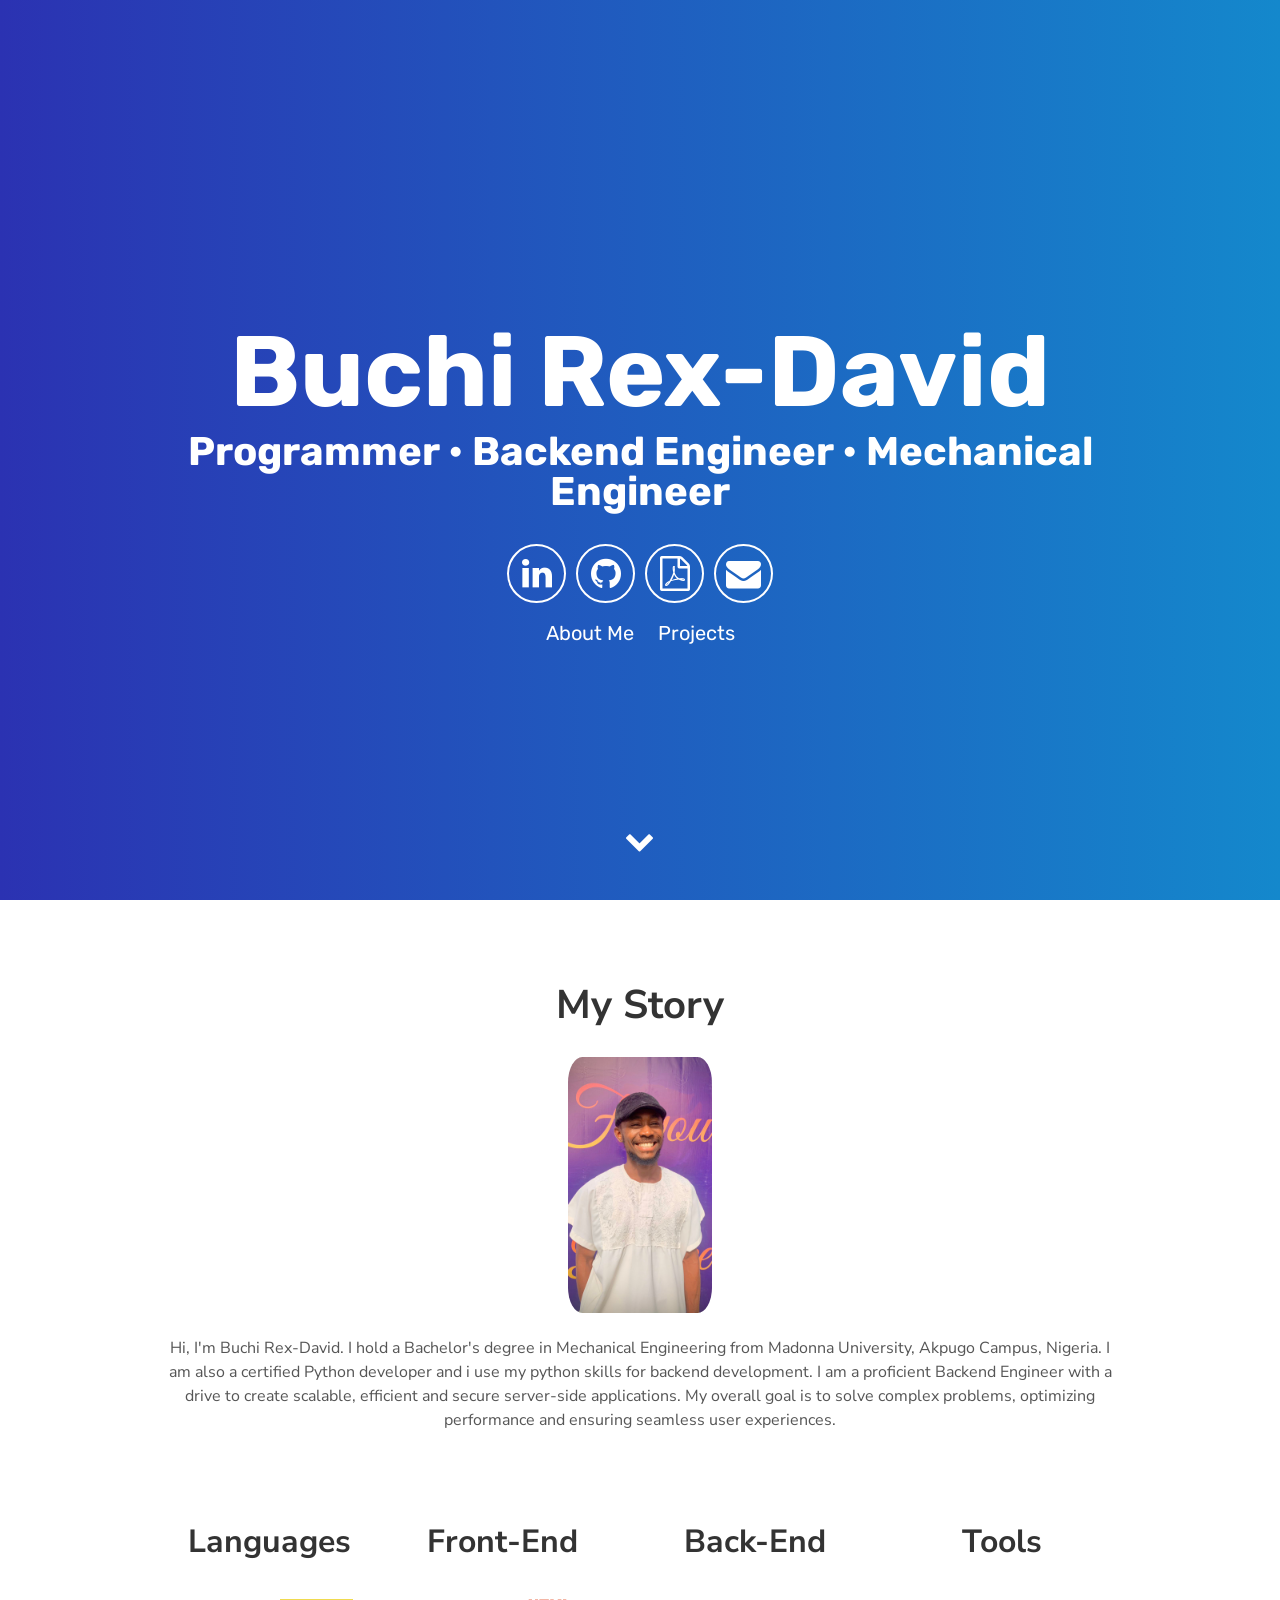
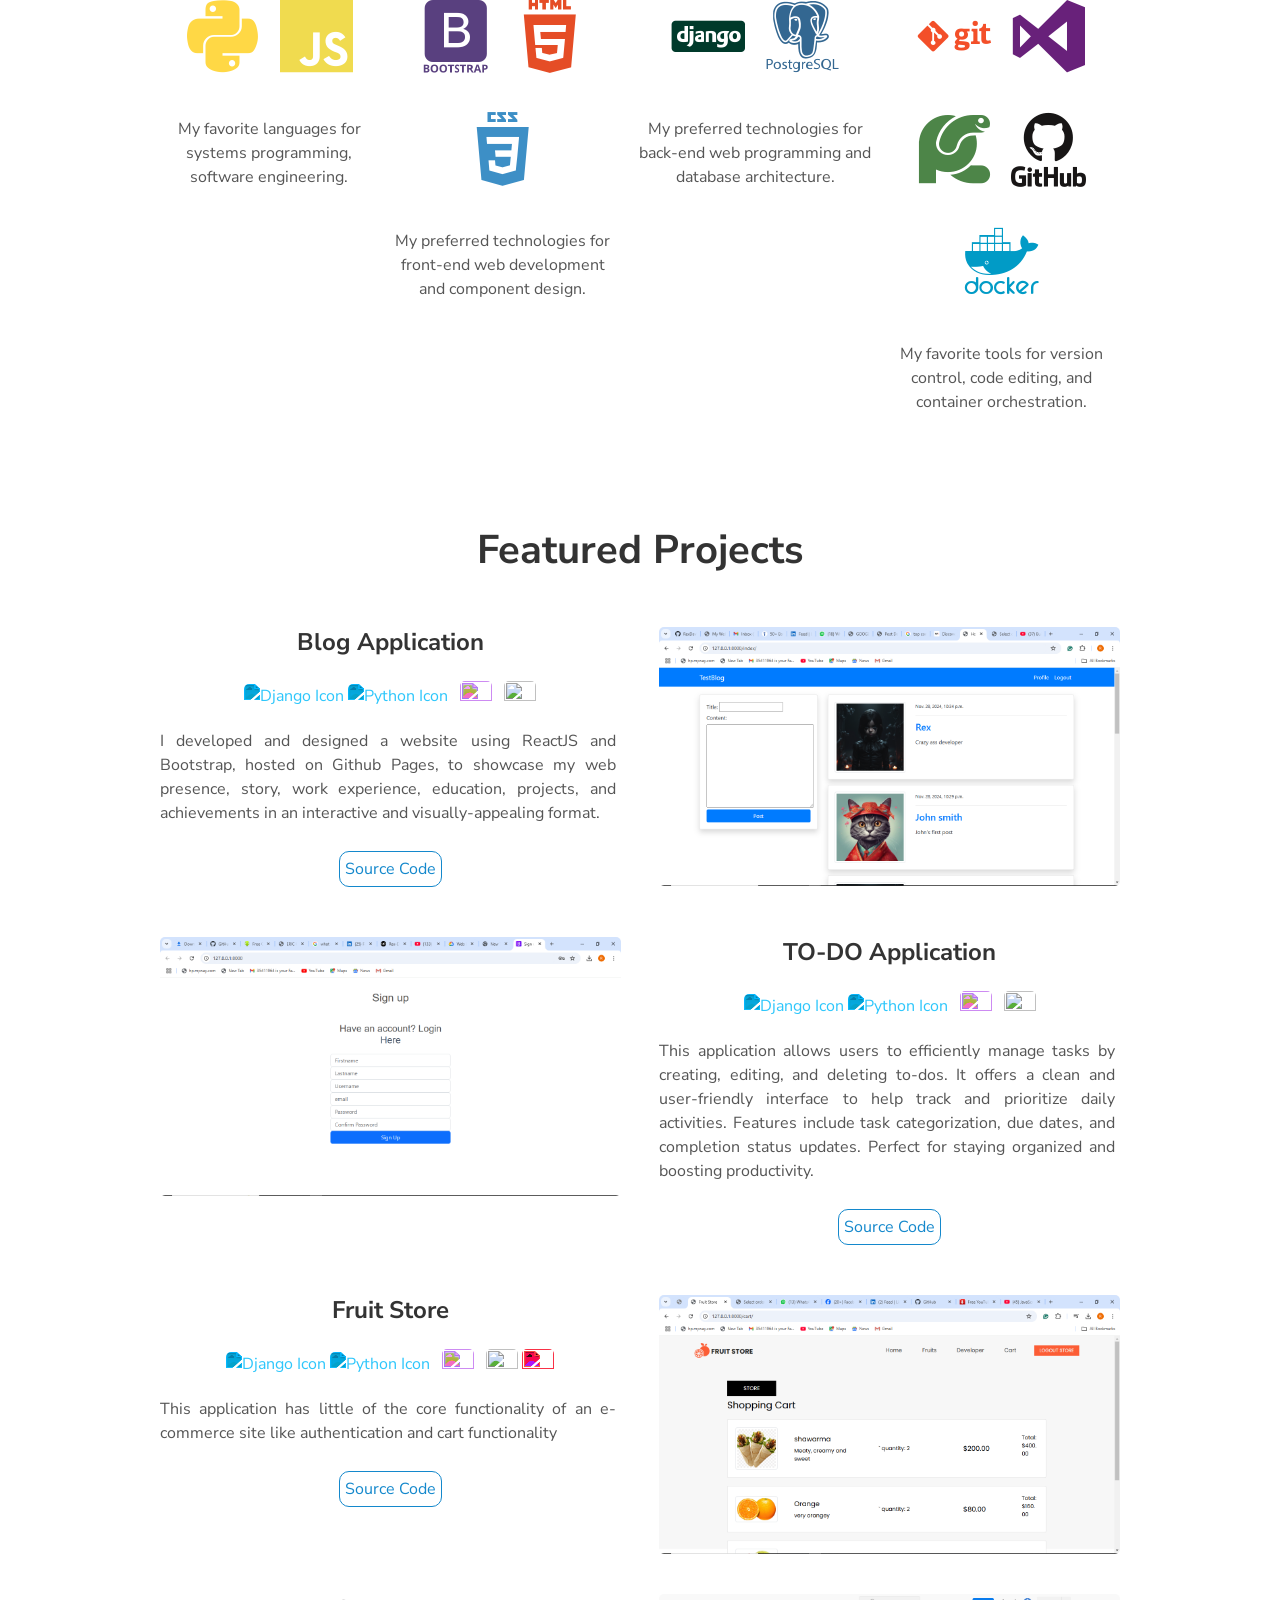
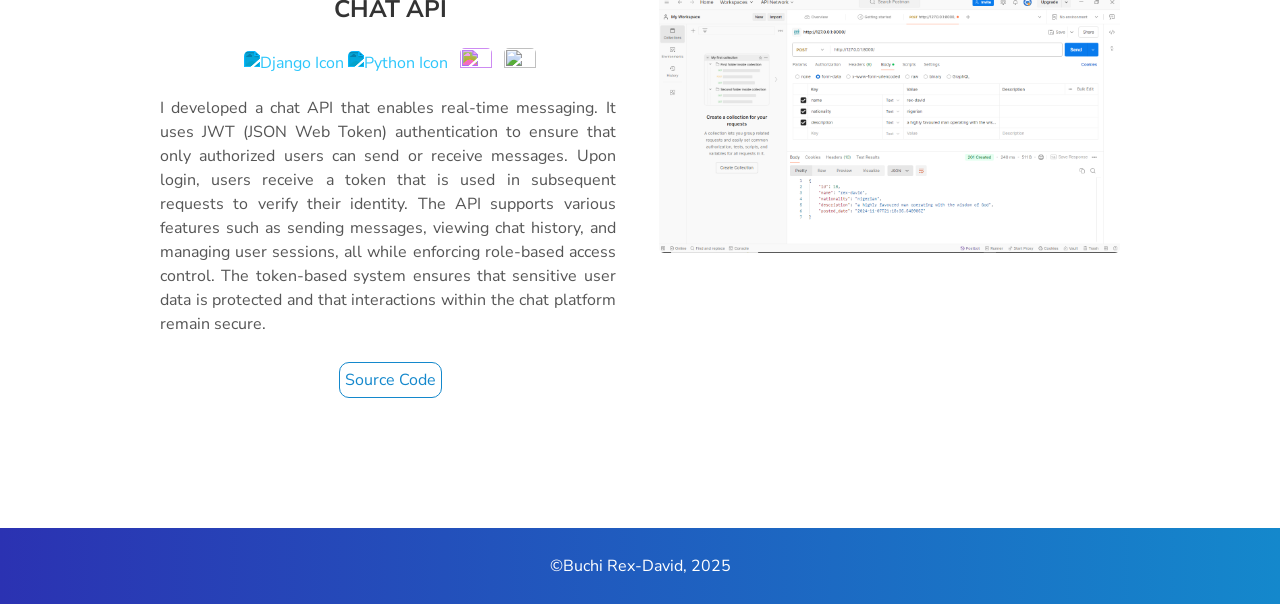
==== index.html @ 1a684159 "initial commit" ====
<!DOCTYPE html>
<html lang="en">
  <head>
    <!-- Metadata of the Webpage -->
    <!-- Character-set Metadata -->
    <meta charset="utf-8" />
    <meta http-equiv="X-UA-Compatible" content="IE=edge" />
    <!-- Viewport Metadata -->
    <meta name="viewport" content="width=device-width, initial-scale=1" />
    <!-- Description Metadata-->
    <meta name="description" content="Portfolio Website" />
    <!-- Author Metadata -->
    <meta name="author" content="Aditya Vikram Singh" />
    <!-- Keyword Metadata -->
    <meta
      name="keywords"
      content="Buchi, Rex-David, Buchi Rex-David, Rex Madonna, Buchi Rex-David Madonna"
    />
    <!-- Webpage Logo -->
    <link rel="stylesheet" href="https://cdnjs.cloudflare.com/ajax/libs/font-awesome/6.0.0-beta3/css/all.min.css">

    <!-- Webpage Title -->
    <title>Rex-David</title>

    <!-- Import CSS: Main Stylesheet -->
    <link rel="stylesheet" href="./assets/css/main.css" />
  </head>

  <body>
    <div id="particles-js">
      <div class="header">
        <h1>
          <span class="site-title">Buchi Rex-David</span>
          <span class="site-description">Programmer • Backend Engineer • Mechanical Engineer</span>
        </h1>
        <div class="header-icons">
          <a aria-label="My LinkedIn Profile" target="_blank" href="https://www.linkedin.com/in/rex-david-buchi-54493a241/">
            <i class="icon fa fa-linkedin" aria-hidden="true"></i>
          </a>
          <a aria-label="My Github Profile" target="_blank" href="https://github.com/RexDavid06">
            <i class="icon fa fa-github" aria-hidden="true"></i>
          </a>
          <a aria-label="My Résumé" target="_blank" href="./assets/resume/myResume.pdf">
            <i class="icon fa fa fa-file-pdf-o" aria-hidden="true"></i>
          </a>
          <a aria-label="Send Email" href="mailto:rhexmilia06@gmail.com" target="_blank"><i class="icon fa fa-envelope"></i
          ></a>
        </div>
        <div class="header-links">
          <a class="link" href="#about" data-scroll>About Me</a>
          <a class="link" href="#projects" data-scroll>Projects</a>
        </div>
      </div>
      <a class="down" href="#about" data-scroll><i class="icon fa fa-chevron-down" aria-hidden="true"></i></a>
    </div>

    <!-- About Section -->
    <section id="about">
      <!-- User Introduction-->
      <div class="user-details">
        <h1>My Story</h1>
        <picture>
          <img
            src="./assets/img/jpg/me.jpeg"
            alt="Professional Me"
            width="15%"
            style="border-radius: 10%"
          />
        </picture>
        <p>
          Hi, I'm  Buchi Rex-David. I hold a Bachelor's degree in Mechanical Engineering from Madonna University, Akpugo Campus, Nigeria.
            I am also a certified Python developer and i use my python skills for backend development.
            I am a proficient Backend Engineer with a drive to create scalable, efficient and secure server-side applications.
            My overall goal is to solve complex problems, optimizing performance and ensuring seamless user experiences.
        </p>
      </div>

      <!-- User Specifics -->
      <div class="user">
        <!-- Technology Stack #1: Languages -->
        <div class="tech">
          <h2>Languages</h2>
          <i class="devicon-python-plain colored"></i>
          <i class="devicon-javascript-plain colored"></i>
          <p>My favorite languages for systems programming, software engineering.</p>
        </div>

        <!-- Technology Stack #2: Front-End -->
        <div class="tech">
          <h2>Front-End</h2>
          <i class="devicon-bootstrap-plain-wordmark colored"></i>
          <i class="devicon-html5-plain-wordmark colored"></i>
          <i class="devicon-css3-plain-wordmark colored"></i>
          <p>My preferred technologies for front-end web development and component design.</p>
        </div>

        <!-- Technology Stack #3: Back-End -->
        <div class="tech">
          <h2>Back-End</h2>
          <i class="devicon-django-plain colored"></i>
          <i class="devicon-postgresql-plain-wordmark colored"></i>
          <p>My preferred technologies for back-end web programming and database architecture.</p>
        </div>

        <!-- Technology Stack #4: Tools -->
        <div class="tech">
          <h2>Tools</h2>
          <i class="devicon-git-plain-wordmark colored"></i>
          <i class="devicon-visualstudio-plain colored"></i>
          <i class="devicon-pycharm-plain colored"></i>
          <i class="devicon-github-plain-wordmark colored"></i>
          <i class="devicon-docker-plain-wordmark colored"></i>
          <p>My favorite tools for version control, code editing, and container orchestration.</p>
        </div>
      </div>
    </section>

    <!-- Projects Section -->
    <section id="projects">
      <div class="user-details">
        <h1>Featured Projects</h1>
      </div>

      <!-- User Project #1: Blog Application -->
      <div class="user-projects">
        <div class="images-right">
          <picture>
            <img alt="Blog-img" src="./assets/img/jpg/blog.png" />
          </picture>
        </div>
        <div class="contents" style="text-align: center">
          <h3>Blog Application</h3>
          <div>
            <img
              height="32"
              width="32"
              src="https://cdn.jsdelivr.net/npm/simple-icons@v3/icons/django.svg" alt="Django Icon"
              style="filter: invert(73%) sepia(74%) saturate(1552%) hue-rotate(169deg) brightness(109%) contrast(97%)"
            />

             <img
              height="32"
              width="32"
              src="https://cdn.jsdelivr.net/npm/simple-icons@v3/icons/python.svg" alt="Python Icon"
              style="filter: invert(73%) sepia(74%) saturate(1552%) hue-rotate(169deg) brightness(109%) contrast(97%)"
            />
            &nbsp;
            <img
              height="32"
              width="32"
              src="https://unpkg.com/simple-icons@3.4.0/icons/bootstrap.svg"
              style="filter: invert(24%) sepia(14%) saturate(2270%) hue-rotate(222deg) brightness(102%) contrast(90%)"
            />
            &nbsp;
            <img height="32" width="32" src="https://unpkg.com/simple-icons@3.4.0/icons/github.svg" />
          </div>
          <p style="text-align: justify">
            I developed and designed a website using ReactJS and Bootstrap, hosted on Github Pages, to showcase my web
            presence, story, work experience, education, projects, and achievements in an interactive and
            visually-appealing format.
          </p>
          <a class="project-link" target="_blank" href="https://github.com/RexDavid06/blog-application">Source Code</a>
        </div>
      </div>

      <!-- User Project #2: TO-DO Application  Project -->
      <div class="user-projects">
        <div class="images-left">
          <picture>
            <img alt="TODO-img" src="./assets/img/jpg/authentication.png" />
          </picture>
        </div>
        <div class="contents-right" style="text-align: center">
          <h3>TO-DO Application </h3>
          <img
              height="32"
              width="32"
              src="https://cdn.jsdelivr.net/npm/simple-icons@v3/icons/django.svg" alt="Django Icon"
              style="filter: invert(73%) sepia(74%) saturate(1552%) hue-rotate(169deg) brightness(109%) contrast(97%)"
            />

             <img
              height="32"
              width="32"
              src="https://cdn.jsdelivr.net/npm/simple-icons@v3/icons/python.svg" alt="Python Icon"
              style="filter: invert(73%) sepia(74%) saturate(1552%) hue-rotate(169deg) brightness(109%) contrast(97%)"
            />
            &nbsp;
            <img
              height="32"
              width="32"
              src="https://unpkg.com/simple-icons@3.4.0/icons/bootstrap.svg"
              style="filter: invert(24%) sepia(14%) saturate(2270%) hue-rotate(222deg) brightness(102%) contrast(90%)"
            />
            &nbsp;
            <img height="32" width="32" src="https://unpkg.com/simple-icons@3.4.0/icons/github.svg" />
          <p style="text-align: justify">
            This application allows users to efficiently manage tasks by creating, editing,
            and deleting to-dos. It offers a clean and user-friendly interface to help track
            and prioritize daily activities. Features include task categorization, due dates,
            and completion status updates. Perfect for staying organized and boosting productivity.
          </p>
          <a class="project-link" target="_blank" href="https://github.com/RexDavid06/Todo_App"
            >Source Code</a
          >
        </div>
      </div>

      <!-- User Project #3: Fruit Store-->
      <div class="user-projects">
        <div class="images-right">
          <picture>
            <img alt="Fruit Store" src="./assets/img/jpg/fruitstore.png" />
          </picture>
        </div>
        <div class="contents" style="text-align: center">
          <h3>Fruit Store</h3>
          <div>
              <img
              height="32"
              width="32"
              src="https://cdn.jsdelivr.net/npm/simple-icons@v3/icons/django.svg" alt="Django Icon"
              style="filter: invert(73%) sepia(74%) saturate(1552%) hue-rotate(169deg) brightness(109%) contrast(97%)"
            />

             <img
              height="32"
              width="32"
              src="https://cdn.jsdelivr.net/npm/simple-icons@v3/icons/python.svg" alt="Python Icon"
              style="filter: invert(73%) sepia(74%) saturate(1552%) hue-rotate(169deg) brightness(109%) contrast(97%)"
            />
            &nbsp;
            <img
              height="32"
              width="32"
              src="https://unpkg.com/simple-icons@3.4.0/icons/bootstrap.svg"
              style="filter: invert(24%) sepia(14%) saturate(2270%) hue-rotate(222deg) brightness(102%) contrast(90%)"
            />
            &nbsp;
            <img height="32" width="32" src="https://unpkg.com/simple-icons@3.4.0/icons/github.svg" />
            <img
              height="32"
              width="32"
              src="https://unpkg.com/simple-icons@3.4.0/icons/javascript.svg"
              style="filter: invert(96%) sepia(47%) saturate(4151%) hue-rotate(338deg) brightness(100%) contrast(95%)"
            />
          </div>
          <p style="text-align: justify">
            This application has little of the core functionality of an e-commerce site like authentication and cart functionality
          </p>
          <a class="project-link" target="_blank" href="https://github.com/RexDavid06/FruitStore_Django">
            Source Code
          </a>
        </div>
      </div>

        <!-- User Project #1: CHAT API -->
      <div class="user-projects">
        <div class="images-right">
          <picture>
            <img alt="Blog-img" src="./assets/img/jpg/chatapi.png" />
          </picture>
        </div>
        <div class="contents" style="text-align: center">
          <h3>CHAT API</h3>
          <div>
            <img
              height="32"
              width="32"
              src="https://cdn.jsdelivr.net/npm/simple-icons@v3/icons/django.svg" alt="Django Icon"
              style="filter: invert(73%) sepia(74%) saturate(1552%) hue-rotate(169deg) brightness(109%) contrast(97%)"
            />

             <img
              height="32"
              width="32"
              src="https://cdn.jsdelivr.net/npm/simple-icons@v3/icons/python.svg" alt="Python Icon"
              style="filter: invert(73%) sepia(74%) saturate(1552%) hue-rotate(169deg) brightness(109%) contrast(97%)"
            />
            &nbsp;
            <img
              height="32"
              width="32"
              src="https://unpkg.com/simple-icons@3.4.0/icons/bootstrap.svg"
              style="filter: invert(24%) sepia(14%) saturate(2270%) hue-rotate(222deg) brightness(102%) contrast(90%)"
            />
            &nbsp;
            <img height="32" width="32" src="https://unpkg.com/simple-icons@3.4.0/icons/github.svg" />
          </div>
          <p style="text-align: justify">
            I developed a chat API that enables real-time messaging.
            It uses JWT (JSON Web Token) authentication to ensure that only authorized users can send or receive messages.
            Upon login, users receive a token that is used in subsequent requests to verify their identity.
            The API supports various features such as sending messages, viewing chat history, and managing user sessions,
            all while enforcing role-based access control. The token-based system ensures that sensitive user data is protected
            and that interactions within the chat platform remain secure.
          </p>
          <a class="project-link" target="_blank" href="https://github.com/RexDavid06/chatApi">Source Code</a>
        </div>
      </div>
    </section>

    <footer class="footer">
      <p>&copy;Buchi Rex-David, 2025</p>
    </footer>

    <!-- Import JS: Particles Theme -->
    <script src="https://cdn.jsdelivr.net/particles.js/2.0.0/particles.min.js"></script>
    <!-- Import JS: Sweet Scroll -->
    <script src="./assets/js/sweet-scroll.min.js"></script>
    <!-- Import JS: Google Analytics -->
    <script src="./assets/js/google-analytics.js"></script>
    <!-- Import JS: Main Script -->
    <script src="./assets/js/main.js"></script>
  </body>
</html>
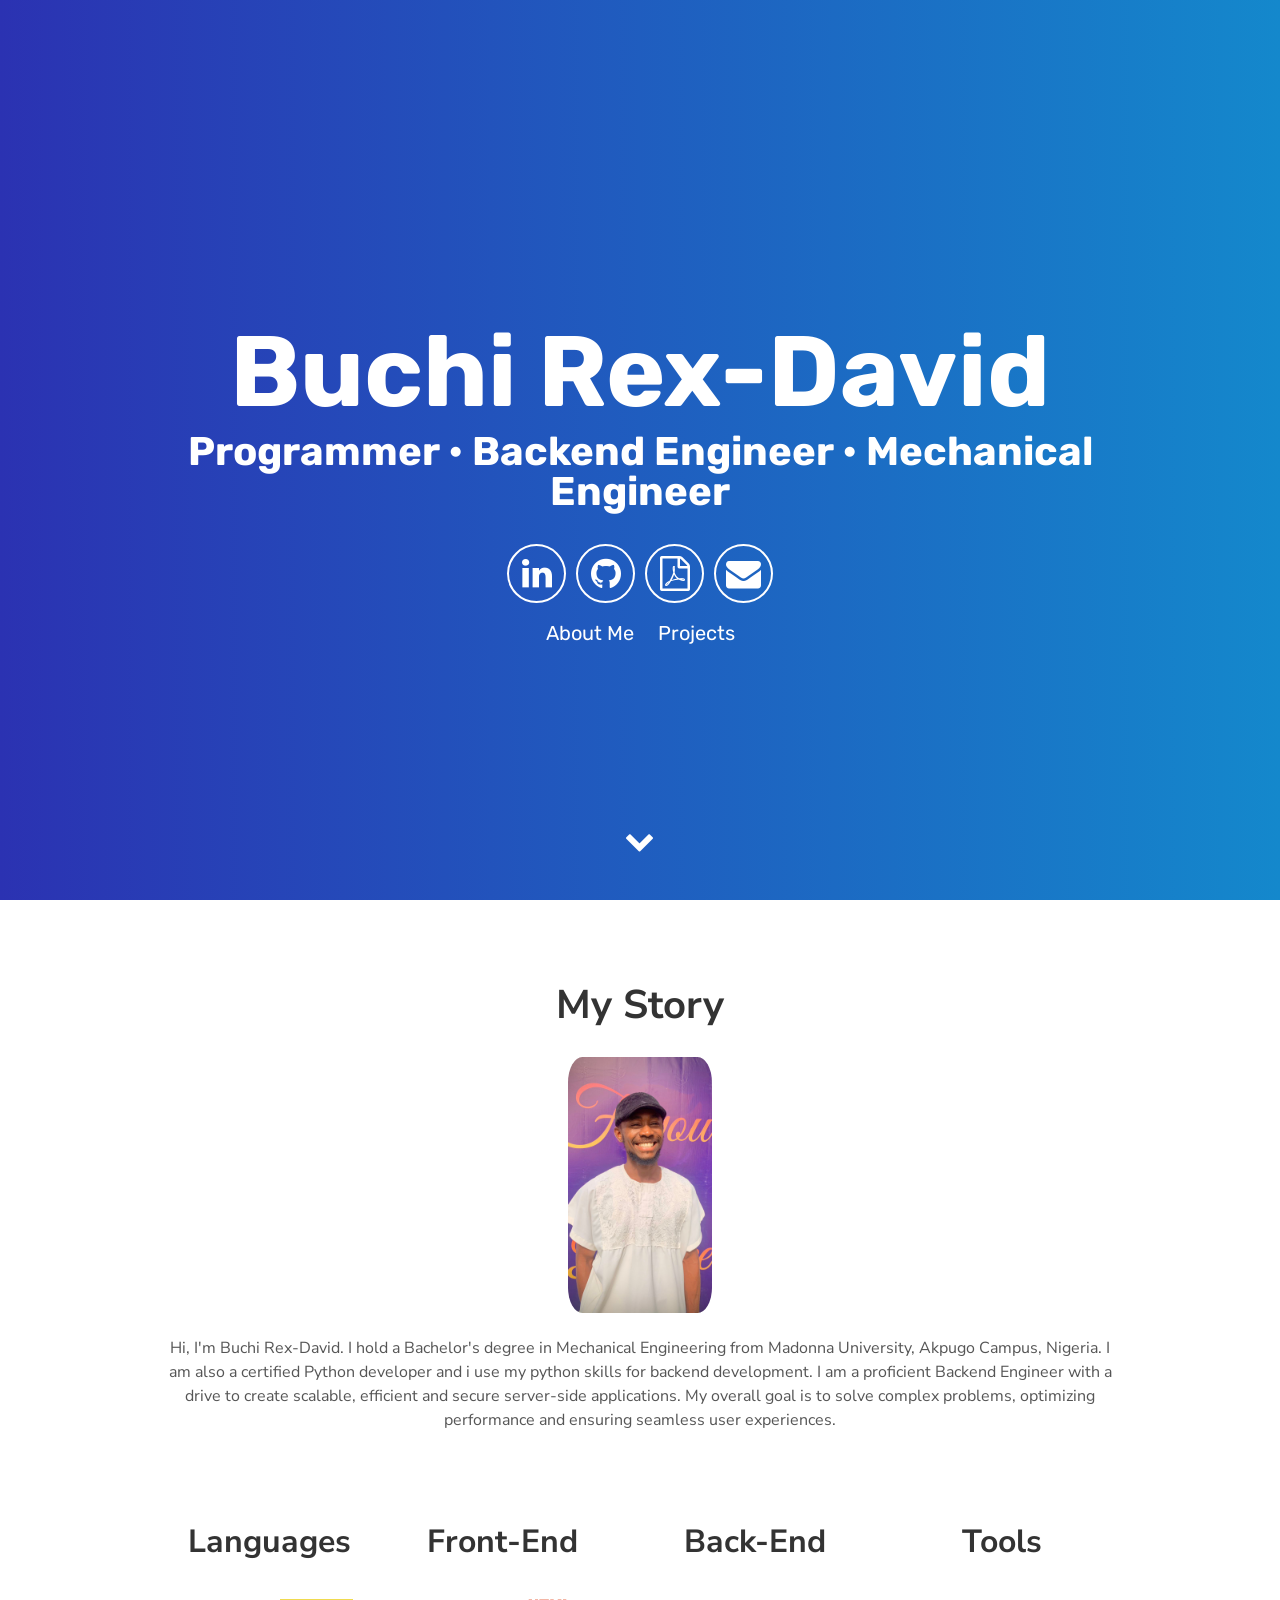
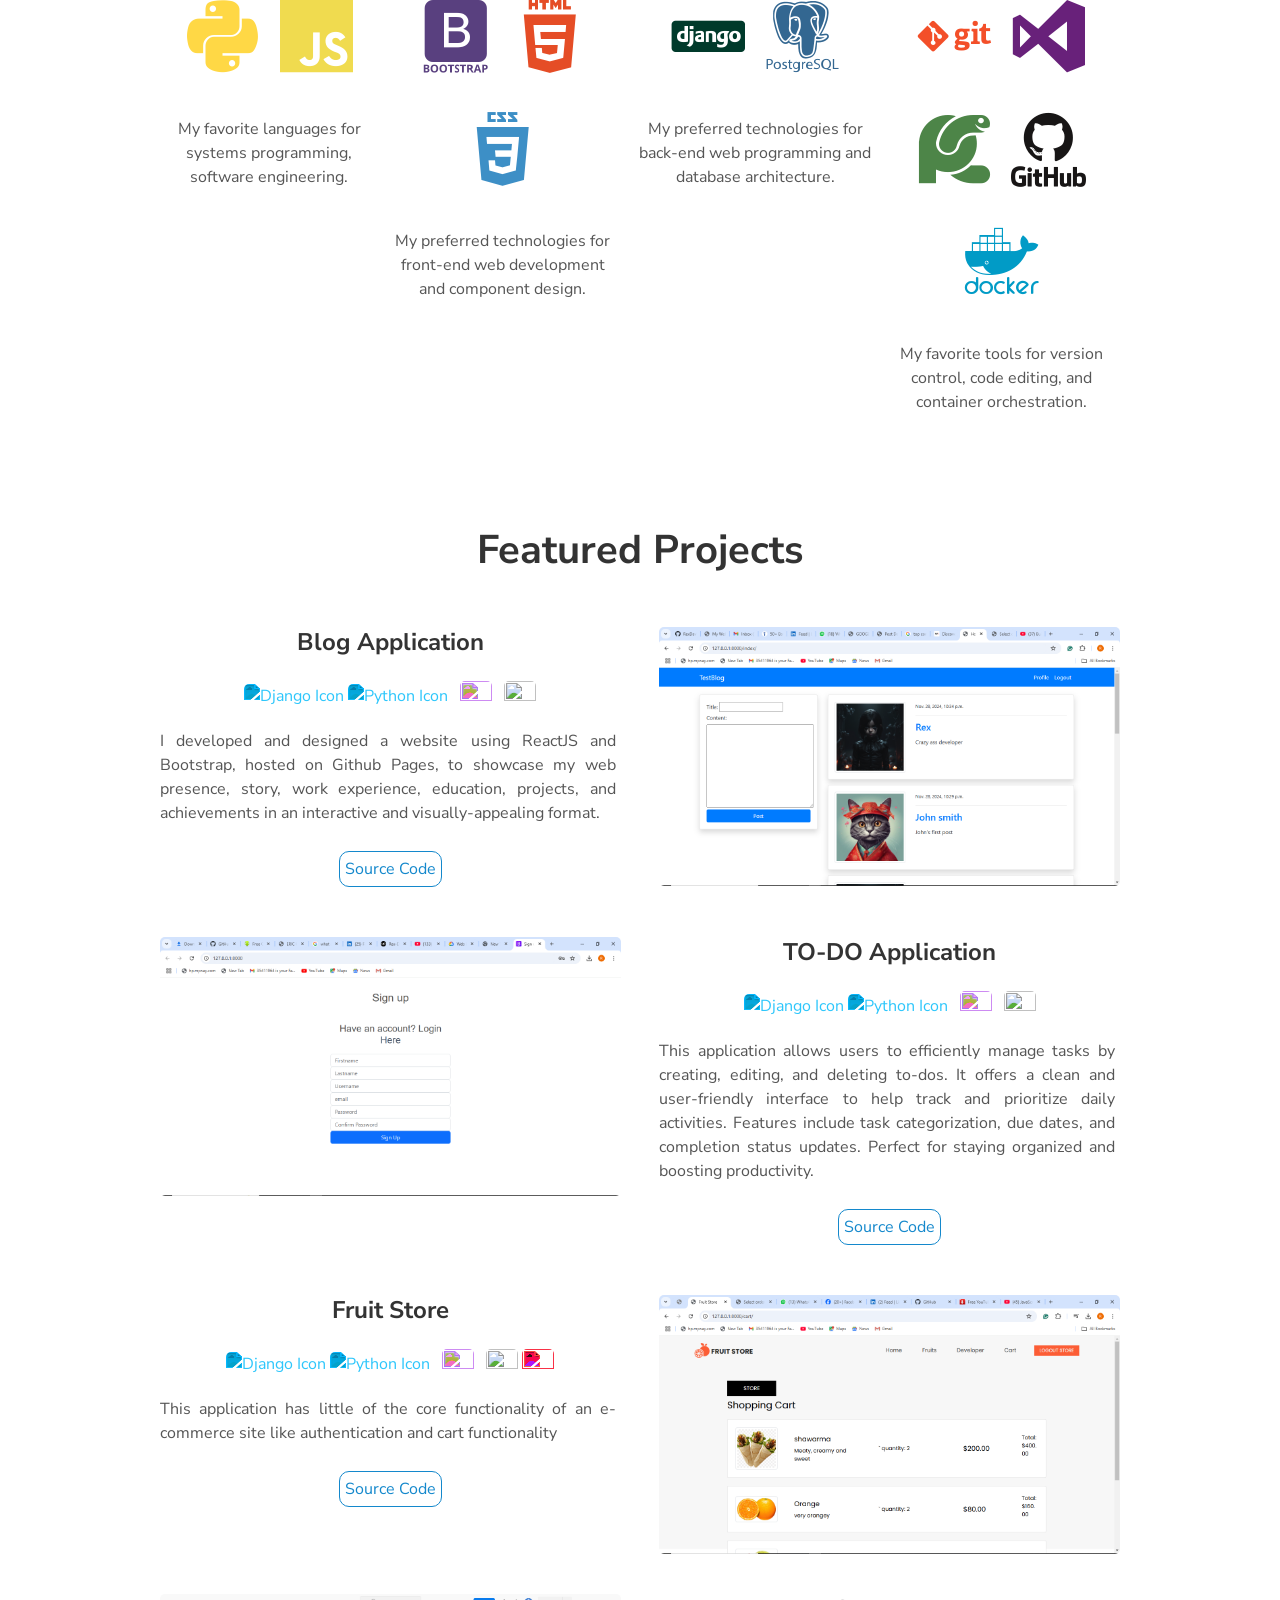
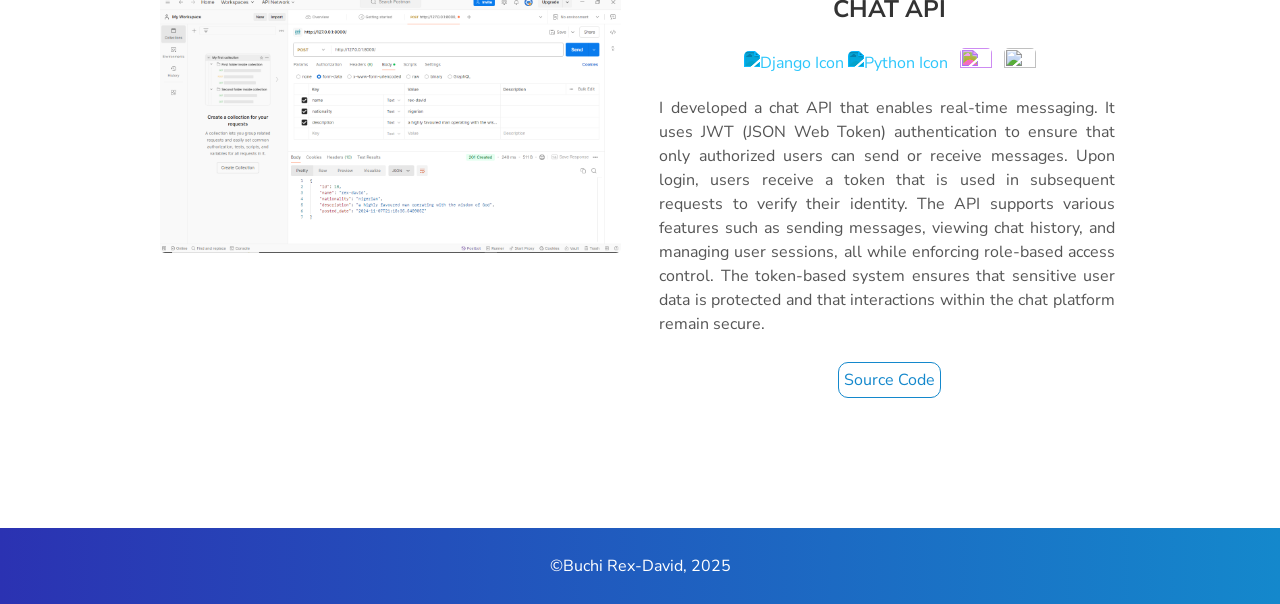
==== commit 7528d75f: "changes" ====
--- a/index.html
+++ b/index.html
@@ -254,17 +254,16 @@
         </div>
       </div>
 
-        <!-- User Project #1: CHAT API -->
+       <!-- User Project #2: CHAT API  Project -->
       <div class="user-projects">
-        <div class="images-right">
+        <div class="images-left">
           <picture>
-            <img alt="Blog-img" src="./assets/img/jpg/chatapi.png" />
+            <img alt="CHAT-img" src="./assets/img/jpg/chatapi.png" />
           </picture>
         </div>
-        <div class="contents" style="text-align: center">
+        <div class="contents-right" style="text-align: center">
           <h3>CHAT API</h3>
-          <div>
-            <img
+          <img
               height="32"
               width="32"
               src="https://cdn.jsdelivr.net/npm/simple-icons@v3/icons/django.svg" alt="Django Icon"
@@ -286,7 +285,6 @@
             />
             &nbsp;
             <img height="32" width="32" src="https://unpkg.com/simple-icons@3.4.0/icons/github.svg" />
-          </div>
           <p style="text-align: justify">
             I developed a chat API that enables real-time messaging.
             It uses JWT (JSON Web Token) authentication to ensure that only authorized users can send or receive messages.
@@ -295,9 +293,12 @@
             all while enforcing role-based access control. The token-based system ensures that sensitive user data is protected
             and that interactions within the chat platform remain secure.
           </p>
-          <a class="project-link" target="_blank" href="https://github.com/RexDavid06/chatApi">Source Code</a>
-        </div>
-      </div>
+          <a class="project-link" target="_blank" href="https://github.com/RexDavid06/chatApi"
+            >Source Code</a
+          >
+        </div>
+      </div>
+
     </section>
 
     <footer class="footer">
